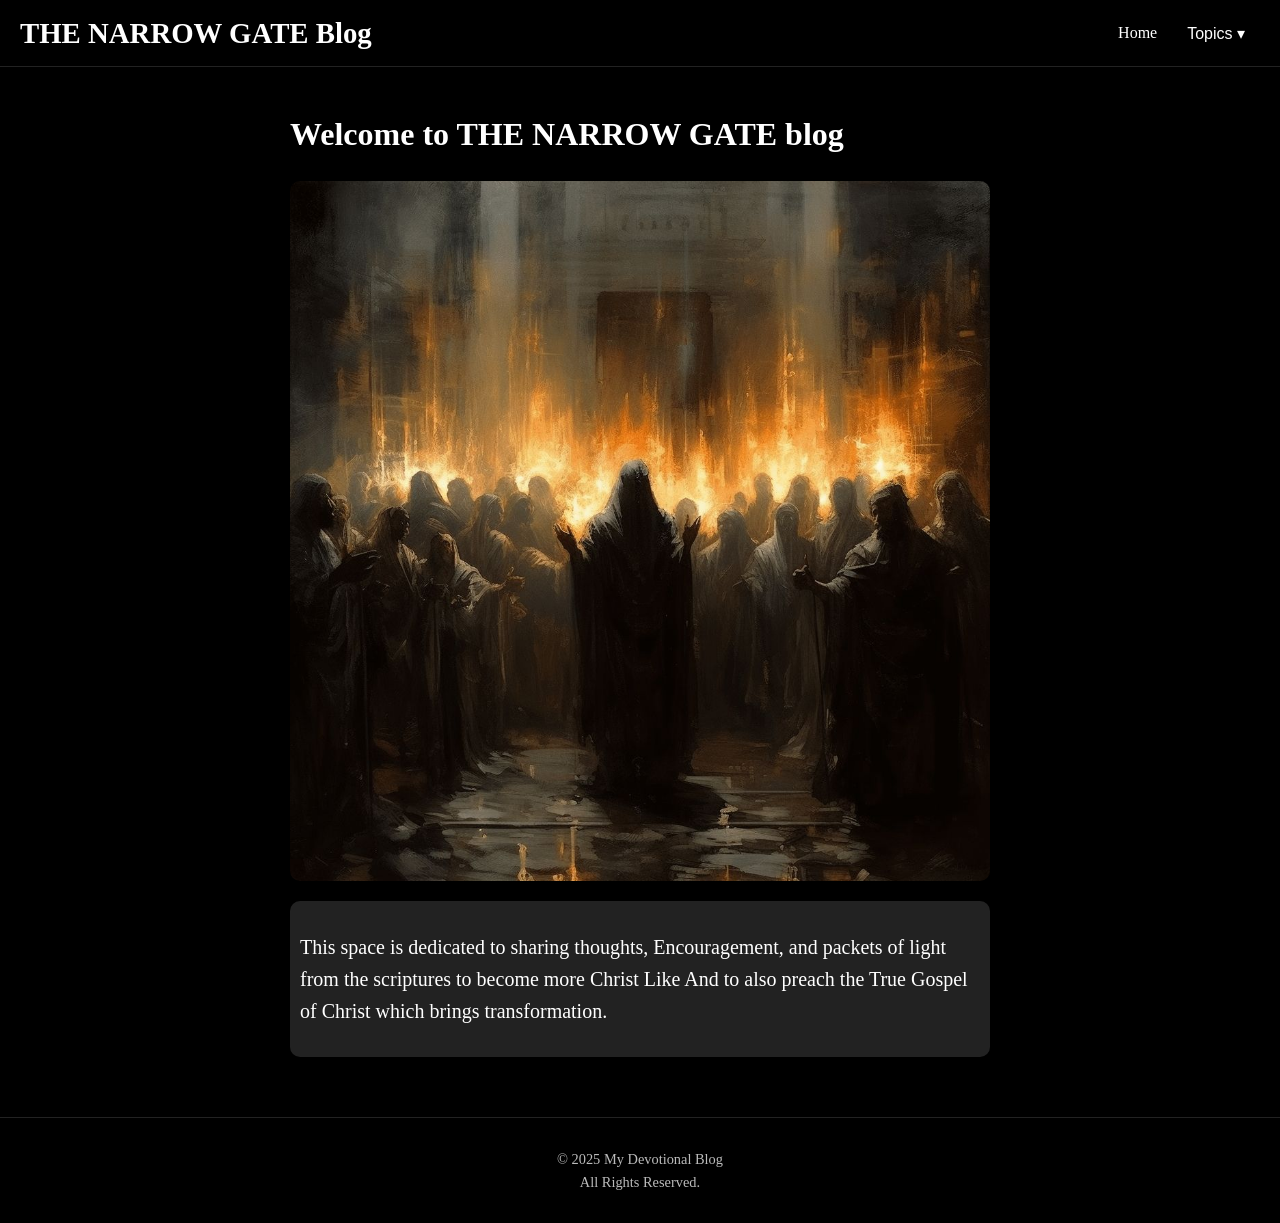
==== index.html @ 25791e60 "Initial devotional blog website" ====
<!doctype html>
<html lang="en">
  <head>
    <meta charset="UTF-8" />
    <meta name="viewport" content="width=device-width, initial-scale=1.0" />
    <title>Devotional Blog</title>
    <link rel="stylesheet" href="styles.css" />
    <link rel="icon" type="image/png" href="assets/apple-touch-icon.png" />
  </head>
  <body>
    <header>
      <div class="header-container">
        <h1>THE NARROW GATE Blog</h1>
        <nav>
          <a href="index.html">Home</a>
          <div class="dropdown">
            <button class="dropbtn">Topics ▾</button>
            <div class="dropdown-content">
              <a href="T1.html">Gospel of Christ Jesus</a>
              <a href="T2.html">You Are A Spirit</a>
              <a href="#">Daily Prayers</a>
            </div>
          </div>
        </nav>
      </div>
    </header>

    <main>
      <h1>Welcome to THE NARROW GATE blog</h1>
      <div class="image_container">
        <img class="picture" src="assets/blog.jpg" />
      </div>
      <div class="description_container">
        <p>
          This space is dedicated to sharing thoughts, Encouragement, and
          packets of light from the scriptures to become more Christ Like And to
          also preach the True Gospel of Christ which brings transformation.
        </p>
      </div>
    </main>

    <footer>
      <p>© 2025 My Devotional Blog<br />All Rights Reserved.</p>
    </footer>
  </body>
</html>
---- styles.css ----
/* --- General Page Styling --- */
body {
  margin: 0;
  font-family: "Times New Roman", serif;
  background-color: #000; /* full black background */
  color: #fff; /* white text everywhere */
  line-height: 1.6;

  justify-content: center;
  align-items: center;
  height: 100vh;
}

/* --- Header Section --- */
header {
  background-color: #000; /* black header */
  border-bottom: 1px solid #222; /* subtle border */
  padding: 10px 20px;
}

.header-container {
  display: flex;
  justify-content: space-between; /* heading left, nav right */
  align-items: center;
}

header h1 {
  margin: 0;
  font-size: 1.8em;
  color: #fff;
}

/* --- Navigation --- */
nav {
  display: flex;
  align-items: center;
}

nav a {
  color: #fff;
  text-decoration: none;
  padding: 10px 15px;
  transition: background-color 0.3s;
  border-radius: 10px;
}

nav a:hover {
  background-color: #222; /* slight highlight */
}

.dropdown {
  position: relative;
}

.dropbtn {
  background: none;
  border: none;
  color: #fff;
  padding: 10px 15px;
  cursor: pointer;
  font-size: 1em;
}

.dropdown-content {
  display: none;
  position: absolute;
  right: 0;
  background-color: #000;
  border: 1px solid #222;
  min-width: 160px;
  z-index: 1;
  border-radius: 10px;
}

.dropdown-content a {
  display: block;
  padding: 10px;
  color: #fff;
  text-decoration: none;
  border-radius: 10px;
}

.dropdown-content a:hover {
  background-color: #222;
}

.dropdown:hover .dropdown-content {
  display: block;
}

/* --- Main Content --- */
main {
  padding: 20px;
  max-width: 700px;
  margin: auto;
  /* margin-left: 50px; */
  color: #fff;
}
main p {
  font-size: 20px;
}
.picture {
  max-width: 100%;
  height: auto;
  border-radius: 10px;
  display: block;
  margin: 20px auto;
}
.image_container {
  text-align: center;
  margin: 20px 0;
}
.description_container {
  background-color: #222;
  border-radius: 10px;
  padding: 10px;
}

/* --- Footer --- */
footer {
  text-align: center;
  padding: 15px;
  border-top: 1px solid #222;
  margin-top: 40px;
  color: #bbb;
  font-size: 0.9em;
}

/* --- Comment Section --- */
.comments {
  margin-top: 30px;
}

.comments h3 {
  color: #fff;
}

.comments input {
  padding: 10px;
  width: 80%;
  border: 1px solid #333;
  background: #000;
  color: #fff;
  margin-right: 5px;
}

.comments button {
  padding: 10px 15px;
  border: none;
  background-color: #222;
  color: #fff;
  cursor: pointer;
}

.comments button:hover {
  background-color: #333;
}

#commentList {
  margin-top: 15px;
  border-top: 1px solid #222;
  padding-top: 10px;
}
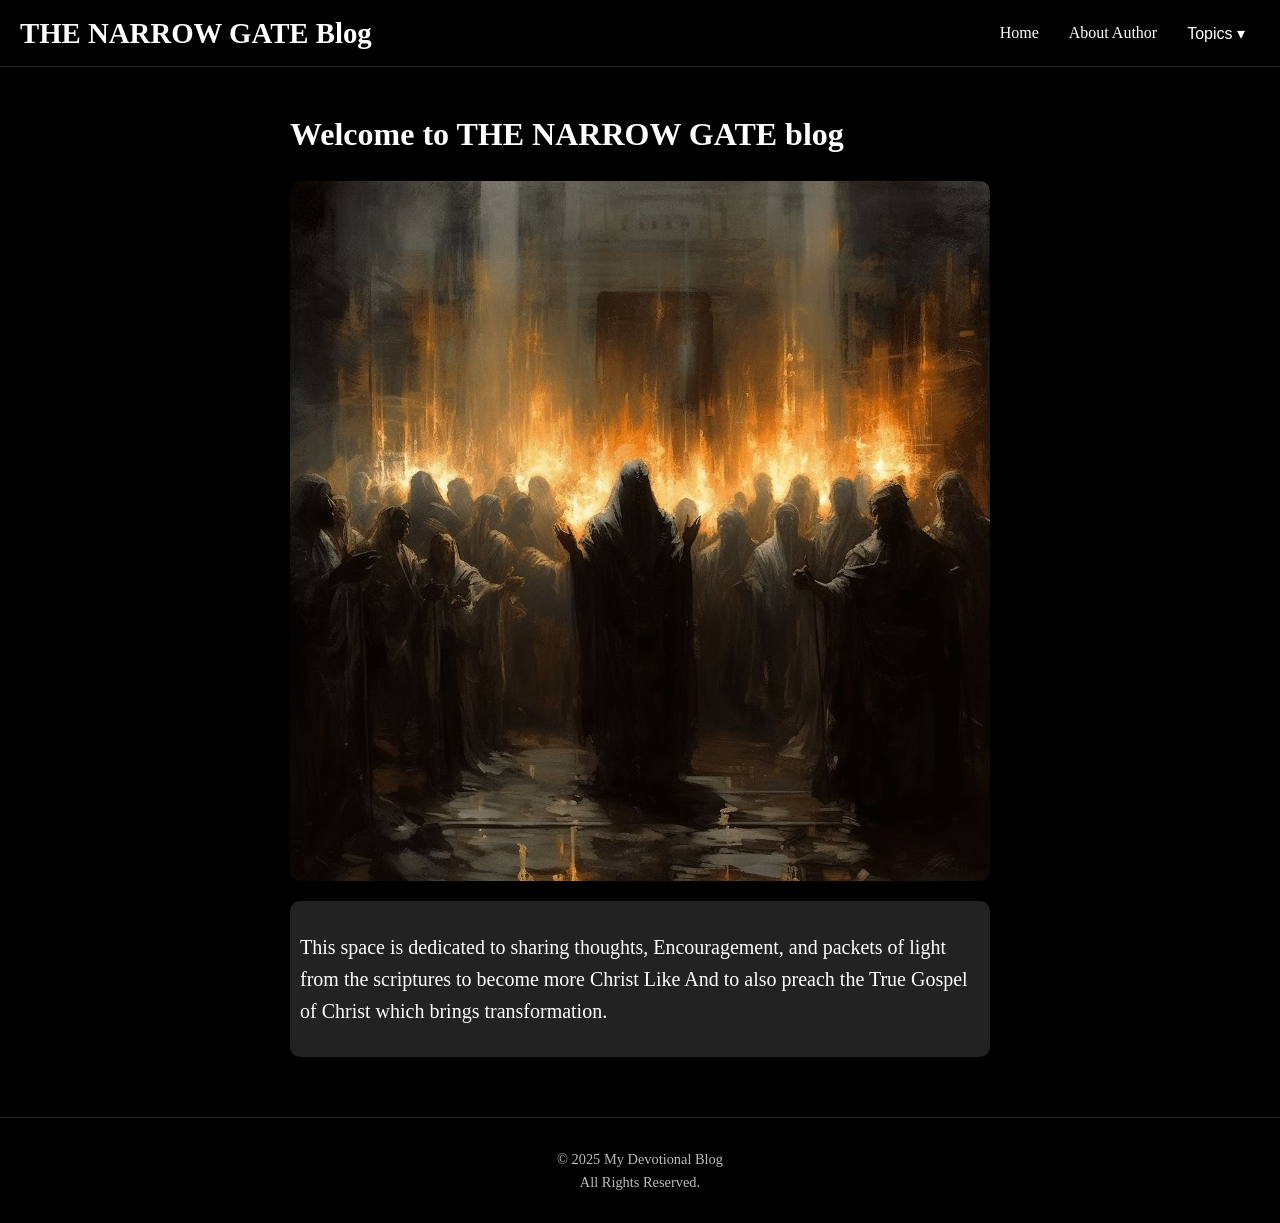
==== commit 53f2a012: "Added About Author page and updated blog content" ====
--- a/index.html
+++ b/index.html
@@ -13,6 +13,7 @@
         <h1>THE NARROW GATE Blog</h1>
         <nav>
           <a href="index.html">Home</a>
+          <a href="about.html">About Author</a>
           <div class="dropdown">
             <button class="dropbtn">Topics ▾</button>
             <div class="dropdown-content">
--- a/styles.css
+++ b/styles.css
@@ -161,3 +161,42 @@
   border-top: 1px solid #222;
   padding-top: 10px;
 }
+
+/* ABOUT AUTHOR PAGE */
+
+.about-section {
+  max-width: 900px;
+  margin: 40px auto;
+  padding: 20px;
+  text-align: center;
+}
+
+.about-section h1 {
+  margin-bottom: 30px;
+}
+
+.author-image-container {
+  margin: 25px auto;
+}
+
+.author-picture {
+  width: 220px;
+  height: 220px;
+  object-fit: cover;
+  border-radius: 50%;
+  border: 4px solid #ddd;
+}
+
+.about-content {
+  text-align: left;
+  line-height: 1.8;
+  margin-top: 35px;
+}
+
+.about-content h2 {
+  margin-top: 30px;
+}
+
+.about-content p {
+  margin-bottom: 20px;
+}
